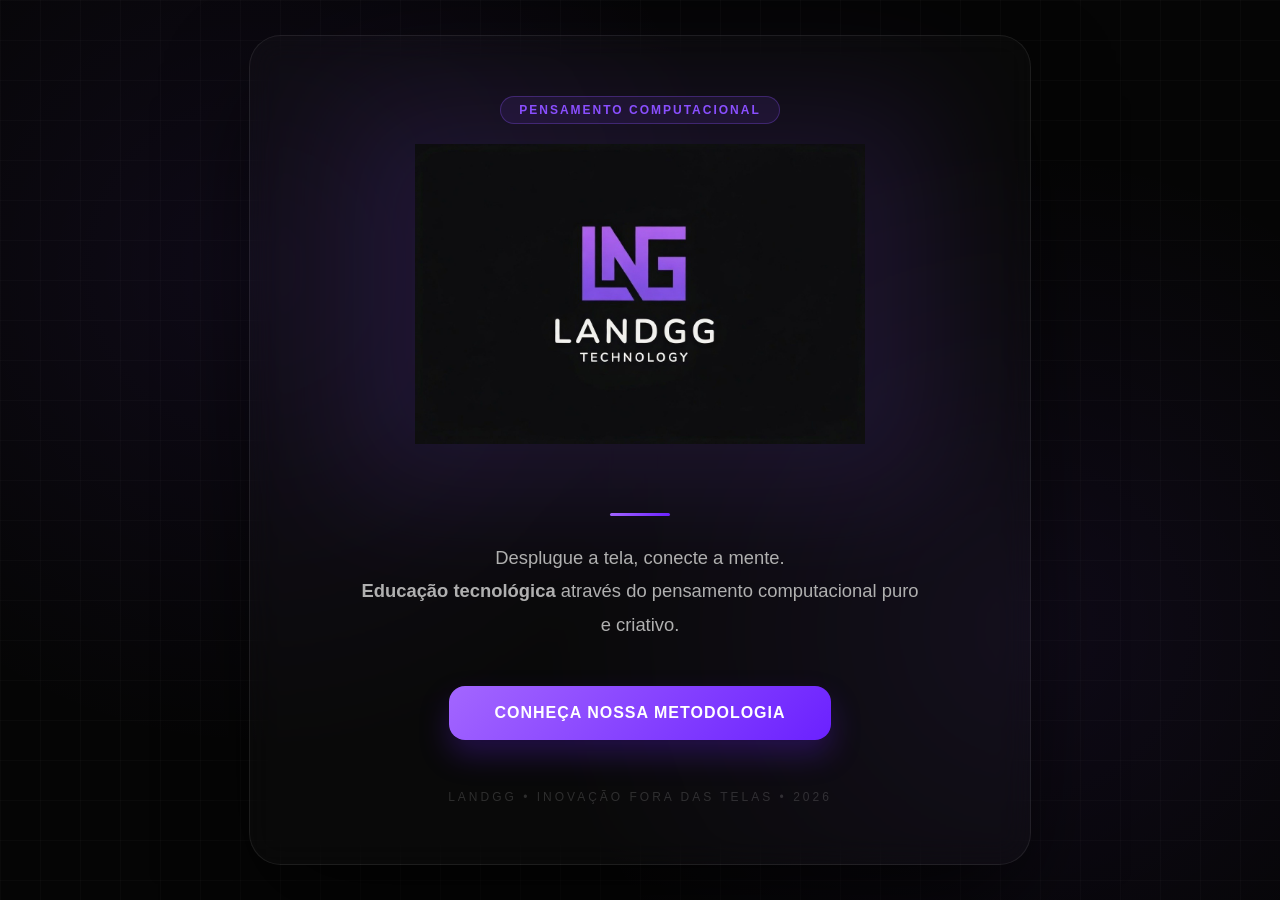
==== index.html @ 53b1680b "B1 - Ajuste src" ====
<!DOCTYPE html>
<html lang="pt-br">
<head>
    <meta charset="UTF-8">
    <meta name="viewport" content="width=device-width, initial-scale=1.0">
    <title>LANDGG | Technology Unplugged</title>
    <link rel="stylesheet" href="src/public/css/style.css">
</head>
<body>

    <div class="container">
        <div class="mission-tag">PENSAMENTO COMPUTACIONAL</div>

        <div class="logo-wrapper">
            <div class="logo-container">
                <img src="src/public/img/logo.jpg" alt="LANDGG Logo">
            </div>
        </div>
        <div class="divider"></div>

        <p>
            Desplugue a tela, conecte a mente. <br>
            <strong>Educação tecnológica</strong> através do pensamento computacional puro e criativo.
        </p>

        <a href="#" class="btn-cta">CONHEÇA NOSSA METODOLOGIA</a>

        <div class="footer-tag">
            Landgg • Inovação Fora das Telas • 2026
        </div>
    </div>

</body>
</html>
---- src/public/css/style.css ----
:root {
    --bg-dark: #050505;
    --accent-purple: #8a4fff; 
    --accent-gradient: linear-gradient(135deg, #a366ff 0%, #6b21ff 100%);
    --text-main: #ffffff;
    --text-dim: #b0b0b0;
}

body {
    font-family: 'Inter', -apple-system, BlinkMacSystemFont, 'Segoe UI', Roboto, sans-serif;
    background-color: var(--bg-dark);
    background-image: 
        radial-gradient(circle at 20% 30%, rgba(138, 79, 255, 0.08) 0%, transparent 40%),
        radial-gradient(circle at 80% 70%, rgba(138, 79, 255, 0.08) 0%, transparent 40%),
        linear-gradient(rgba(255,255,255,0.02) 1px, transparent 1px),
        linear-gradient(90deg, rgba(255,255,255,0.02) 1px, transparent 1px);
    background-size: 100% 100%, 100% 100%, 40px 40px, 40px 40px;
    color: var(--text-main);
    margin: 0;
    display: flex;
    justify-content: center;
    align-items: center;
    min-height: 100vh;
}

.container {
    position: relative;
    max-width: 700px; 
    width: 90%;
    padding: 60px 40px;
    background: rgba(255, 255, 255, 0.02);
    backdrop-filter: blur(15px);
    border-radius: 32px;
    border: 1px solid rgba(255, 255, 255, 0.08);
    text-align: center;
    box-shadow: 0 40px 100px -20px rgba(0, 0, 0, 0.8);
}

.logo-wrapper {
    position: relative;
    display: inline-block;
    margin-bottom: 40px;
}

.logo-wrapper::after {
    content: '';
    position: absolute;
    top: 50%;
    left: 50%;
    transform: translate(-50%, -50%);
    width: 130%;
    height: 130%;
    background: var(--accent-purple);
    filter: blur(60px);
    opacity: 0.12;
    z-index: -1;
}

.logo-container img {
    max-width: 450px; 
    width: 100%;
    height: auto;
    transition: all 0.5s ease;
}

.logo-container img:hover {
    transform: scale(1.03);
    filter: drop-shadow(0 0 30px rgba(138, 79, 255, 0.3));
}

.mission-tag {
    display: inline-block;
    background: rgba(138, 79, 255, 0.1);
    color: var(--accent-purple);
    padding: 6px 18px;
    border-radius: 100px;
    font-size: 0.75rem;
    font-weight: 700;
    letter-spacing: 2px;
    margin-bottom: 20px;
    border: 1px solid rgba(138, 79, 255, 0.3);
}

h1 {
    font-size: 1.5rem;
    letter-spacing: 8px;
    text-transform: uppercase;
    font-weight: 300;
    margin: 0;
    color: var(--text-main);
    opacity: 0.9;
}

.divider {
    height: 3px;
    width: 60px;
    background: var(--accent-gradient);
    margin: 25px auto;
    border-radius: 10px;
}

p {
    line-height: 1.8;
    font-size: 1.15rem;
    color: var(--text-dim);
    margin-bottom: 45px;
    font-weight: 300;
    max-width: 80%;
    margin-left: auto;
    margin-right: auto;
}

.btn-cta {
    display: inline-block;
    background: var(--accent-gradient);
    color: white;
    padding: 18px 45px;
    text-decoration: none;
    border-radius: 16px;
    font-weight: 600;
    font-size: 1rem;
    letter-spacing: 1px;
    transition: all 0.3s ease;
    box-shadow: 0 15px 30px rgba(107, 33, 255, 0.25);
}

.btn-cta:hover {
    transform: translateY(-5px);
    box-shadow: 0 20px 40px rgba(107, 33, 255, 0.45);
    filter: brightness(1.2);
}

.footer-tag {
    margin-top: 50px;
    font-size: 0.75rem;
    text-transform: uppercase;
    letter-spacing: 3px;
    color: rgba(255, 255, 255, 0.15);
}
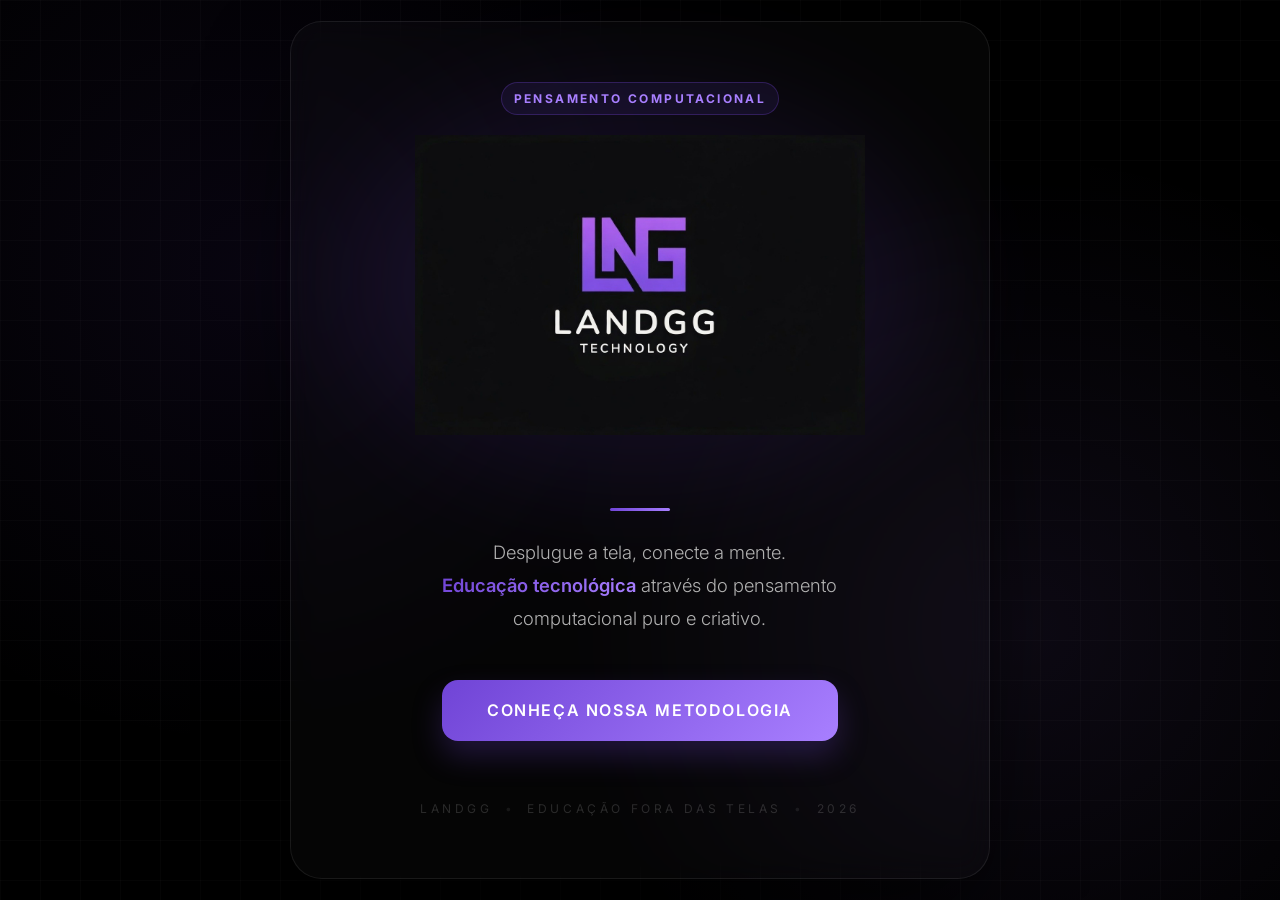
==== commit 539ab9f3: "B1 - ajuste pagina inicial" ====
--- a/index.html
+++ b/index.html
@@ -1,34 +1,58 @@
 <!DOCTYPE html>
-<html lang="pt-br">
+<html lang="pt-BR">
 <head>
     <meta charset="UTF-8">
     <meta name="viewport" content="width=device-width, initial-scale=1.0">
+    <meta name="description" content="LANDGG Technology - Educação tecnológica através do pensamento computacional puro e criativo.">
+    <meta name="theme-color" content="#000000">
     <title>LANDGG | Technology Unplugged</title>
     <link rel="stylesheet" href="src/public/css/style.css">
+    <link rel="preconnect" href="https://fonts.googleapis.com">
+    <link rel="preconnect" href="https://fonts.gstatic.com" crossorigin>
+    <link href="https://fonts.googleapis.com/css2?family=Inter:wght@300;400;600;700&display=swap" rel="stylesheet">
 </head>
 <body>
+    <main class="page-wrapper">
+        <div class="container">
+            
+            <span class="mission-tag" role="text" aria-label="Missão">
+                PENSAMENTO COMPUTACIONAL
+            </span>
 
-    <div class="container">
-        <div class="mission-tag">PENSAMENTO COMPUTACIONAL</div>
+            <div class="logo-wrapper">
+                <div class="logo-container">
+                    <img 
+                        src="src/public/img/logo.jpg" 
+                        alt="LANDGG Technology - Logo" 
+                        width="450" 
+                        height="auto"
+                        loading="eager"
+                    >
+                </div>
+            </div>
 
-        <div class="logo-wrapper">
-            <div class="logo-container">
-                <img src="src/public/img/logo.jpg" alt="LANDGG Logo">
-            </div>
+            <div class="divider" role="presentation"></div>
+
+            <p class="description">
+                Desplugue a tela, conecte a mente.<br>
+                <strong class="highlight">Educação tecnológica</strong> através do 
+                pensamento computacional puro e criativo.
+            </p>
+
+            <a href="#metodologia" class="btn-cta" aria-label="Conheça nossa metodologia">
+                CONHEÇA NOSSA METODOLOGIA
+            </a>
+
+            <footer class="footer-tag">
+                <span>Landgg</span>
+                <span class="separator">•</span>
+                <span>Educação Fora das Telas</span>
+                <span class="separator">•</span>
+                <time datetime="2026">2026</time>
+            </footer>
         </div>
-        <div class="divider"></div>
+    </main>
 
-        <p>
-            Desplugue a tela, conecte a mente. <br>
-            <strong>Educação tecnológica</strong> através do pensamento computacional puro e criativo.
-        </p>
-
-        <a href="#" class="btn-cta">CONHEÇA NOSSA METODOLOGIA</a>
-
-        <div class="footer-tag">
-            Landgg • Inovação Fora das Telas • 2026
-        </div>
-    </div>
-
+    <script src="src/public/js/main.js"></script>
 </body>
 </html>
--- a/src/public/css/style.css
+++ b/src/public/css/style.css
@@ -1,45 +1,125 @@
 :root {
-    --bg-dark: #050505;
-    --accent-purple: #8a4fff; 
-    --accent-gradient: linear-gradient(135deg, #a366ff 0%, #6b21ff 100%);
-    --text-main: #ffffff;
-    --text-dim: #b0b0b0;
+    --cor-preto: #000000;
+    --cor-branco: #FFFFFF;
+    --cor-roxo-escuro: #7044D6;
+    --cor-roxo-claro: #A87FFF;
+
+    --gradiente-principal: linear-gradient(135deg, var(--cor-roxo-escuro) 0%, var(--cor-roxo-claro) 100%);
+    --gradiente-inverso: linear-gradient(135deg, var(--cor-roxo-claro) 0%, var(--cor-roxo-escuro) 100%);
+    
+    --bg-primario: var(--cor-preto);
+    --bg-secundario: #050505;
+    --bg-cartao: rgba(255, 255, 255, 0.02);
+    --bg-overlay: rgba(0, 0, 0, 0.8);
+
+    --texto-primario: var(--cor-branco);
+    --texto-secundario: #B0B0B0;
+    --texto-dimenizado: rgba(255, 255, 255, 0.15);
+
+    --borda-clara: rgba(255, 255, 255, 0.08);
+    --borda-roxa: rgba(112, 68, 214, 0.3);
+
+    --sombra-suave: 0 40px 100px -20px rgba(0, 0, 0, 0.8);
+    --sombra-roxa: 0 15px 30px rgba(112, 68, 214, 0.25);
+    --sombra-roxa-forte: 0 20px 40px rgba(112, 68, 214, 0.45);
+    --sombra-glow: 0 0 30px rgba(168, 124, 255, 0.3);
+
+    --fonte-principal: 'Inter', -apple-system, BlinkMacSystemFont, 'Segoe UI', Roboto, sans-serif;
+    --tamanho-xs: 0.75rem;      /* 12px */
+    --tamanho-sm: 0.875rem;     /* 14px */
+    --tamanho-base: 1rem;       /* 16px */
+    --tamanho-lg: 1.15rem;      /* 18.4px */
+    --tamanho-xl: 1.5rem;       /* 24px */
+    
+    --espaco-xs: 6px;
+    --espaco-sm: 12px;
+    --espaco-md: 20px;
+    --espaco-lg: 25px;
+    --espaco-xl: 40px;
+    --espaco-2xl: 45px;
+    --espaco-3xl: 50px;
+    --espaco-4xl: 60px;
+    
+    --raio-sm: 10px;
+    --raio-md: 16px;
+    --raio-lg: 32px;
+    --raio-pill: 100px;
+    
+    --transicao-rapida: 0.3s ease;
+    --transicao-media: 0.5s ease;
+}
+
+*,
+*::before,
+*::after {
+    margin: 0;
+    padding: 0;
+    box-sizing: border-box;
+}
+
+html {
+    scroll-behavior: smooth;
+    -webkit-font-smoothing: antialiased;
+    -moz-osx-font-smoothing: grayscale;
 }
 
 body {
-    font-family: 'Inter', -apple-system, BlinkMacSystemFont, 'Segoe UI', Roboto, sans-serif;
-    background-color: var(--bg-dark);
+    font-family: var(--fonte-principal);
+    background-color: var(--bg-primario);
     background-image: 
-        radial-gradient(circle at 20% 30%, rgba(138, 79, 255, 0.08) 0%, transparent 40%),
-        radial-gradient(circle at 80% 70%, rgba(138, 79, 255, 0.08) 0%, transparent 40%),
-        linear-gradient(rgba(255,255,255,0.02) 1px, transparent 1px),
-        linear-gradient(90deg, rgba(255,255,255,0.02) 1px, transparent 1px);
+        radial-gradient(circle at 20% 30%, rgba(112, 68, 214, 0.08) 0%, transparent 40%),
+        radial-gradient(circle at 80% 70%, rgba(168, 124, 255, 0.08) 0%, transparent 40%),
+        linear-gradient(rgba(255, 255, 255, 0.02) 1px, transparent 1px),
+        linear-gradient(90deg, rgba(255, 255, 255, 0.02) 1px, transparent 1px);
     background-size: 100% 100%, 100% 100%, 40px 40px, 40px 40px;
-    color: var(--text-main);
-    margin: 0;
+    background-attachment: fixed;
+    color: var(--texto-primario);
+    line-height: 1.6;
+    min-height: 100vh;
+}
+
+.page-wrapper {
     display: flex;
     justify-content: center;
     align-items: center;
     min-height: 100vh;
+    padding: var(--espaco-md);
 }
 
 .container {
     position: relative;
-    max-width: 700px; 
-    width: 90%;
-    padding: 60px 40px;
-    background: rgba(255, 255, 255, 0.02);
+    max-width: 700px;
+    width: 100%;
+    padding: var(--espaco-4xl) var(--espaco-xl);
+    background: var(--bg-cartao);
     backdrop-filter: blur(15px);
-    border-radius: 32px;
-    border: 1px solid rgba(255, 255, 255, 0.08);
+    -webkit-backdrop-filter: blur(15px);
+    border-radius: var(--raio-lg);
+    border: 1px solid var(--borda-clara);
     text-align: center;
-    box-shadow: 0 40px 100px -20px rgba(0, 0, 0, 0.8);
+    box-shadow: var(--sombra-suave);
+}
+
+.mission-tag {
+    display: inline-block;
+    background: rgba(112, 68, 214, 0.1);
+    color: var(--cor-roxo-claro);
+    padding: var(--espaco-xs) var(--espaco-sm);
+    border-radius: var(--raio-pill);
+    font-size: var(--tamanho-xs);
+    font-weight: 700;
+    letter-spacing: 0.2em;
+    text-transform: uppercase;
+    margin-bottom: var(--espaco-md);
+    border: 1px solid var(--borda-roxa);
+    animation: fadeInDown 0.8s ease-out;
 }
 
 .logo-wrapper {
     position: relative;
     display: inline-block;
-    margin-bottom: 40px;
+    margin-bottom: var(--espaco-xl);
+    animation: fadeIn 1s ease-out 0.2s both;
 }
 
 .logo-wrapper::after {
@@ -50,90 +130,235 @@
     transform: translate(-50%, -50%);
     width: 130%;
     height: 130%;
-    background: var(--accent-purple);
+    background: var(--cor-roxo-escuro);
     filter: blur(60px);
     opacity: 0.12;
     z-index: -1;
+    border-radius: 50%;
 }
 
 .logo-container img {
-    max-width: 450px; 
+    max-width: 450px;
     width: 100%;
     height: auto;
-    transition: all 0.5s ease;
+    transition: all var(--transicao-media);
+    display: block;
 }
 
 .logo-container img:hover {
     transform: scale(1.03);
-    filter: drop-shadow(0 0 30px rgba(138, 79, 255, 0.3));
-}
-
-.mission-tag {
-    display: inline-block;
-    background: rgba(138, 79, 255, 0.1);
-    color: var(--accent-purple);
-    padding: 6px 18px;
-    border-radius: 100px;
-    font-size: 0.75rem;
-    font-weight: 700;
-    letter-spacing: 2px;
-    margin-bottom: 20px;
-    border: 1px solid rgba(138, 79, 255, 0.3);
-}
-
-h1 {
-    font-size: 1.5rem;
-    letter-spacing: 8px;
-    text-transform: uppercase;
-    font-weight: 300;
-    margin: 0;
-    color: var(--text-main);
-    opacity: 0.9;
+    filter: drop-shadow(var(--sombra-glow));
 }
 
 .divider {
     height: 3px;
     width: 60px;
-    background: var(--accent-gradient);
-    margin: 25px auto;
-    border-radius: 10px;
-}
-
-p {
+    background: var(--gradiente-principal);
+    margin: var(--espaco-lg) auto;
+    border-radius: var(--raio-sm);
+    animation: expandWidth 1s ease-out 0.4s both;
+}
+
+.description {
     line-height: 1.8;
-    font-size: 1.15rem;
-    color: var(--text-dim);
-    margin-bottom: 45px;
+    font-size: var(--tamanho-lg);
+    color: var(--texto-secundario);
+    margin-bottom: var(--espaco-2xl);
     font-weight: 300;
     max-width: 80%;
     margin-left: auto;
     margin-right: auto;
+    animation: fadeIn 1s ease-out 0.6s both;
+}
+
+.description strong {
+    color: var(--texto-primario);
+    font-weight: 600;
+}
+
+.highlight {
+    background: var(--gradiente-principal);
+    -webkit-background-clip: text;
+    -webkit-text-fill-color: transparent;
+    background-clip: text;
 }
 
 .btn-cta {
     display: inline-block;
-    background: var(--accent-gradient);
-    color: white;
+    background: var(--gradiente-principal);
+    color: var(--cor-branco);
     padding: 18px 45px;
     text-decoration: none;
-    border-radius: 16px;
+    border-radius: var(--raio-md);
     font-weight: 600;
-    font-size: 1rem;
-    letter-spacing: 1px;
-    transition: all 0.3s ease;
-    box-shadow: 0 15px 30px rgba(107, 33, 255, 0.25);
+    font-size: var(--tamanho-base);
+    letter-spacing: 0.1em;
+    text-transform: uppercase;
+    transition: all var(--transicao-rapida);
+    box-shadow: var(--sombra-roxa);
+    border: none;
+    cursor: pointer;
+    position: relative;
+    overflow: hidden;
+    animation: fadeInUp 1s ease-out 0.8s both;
+}
+
+.btn-cta::before {
+    content: '';
+    position: absolute;
+    top: 0;
+    left: -100%;
+    width: 100%;
+    height: 100%;
+    background: var(--gradiente-inverso);
+    transition: left var(--transicao-rapida);
+    z-index: -1;
 }
 
 .btn-cta:hover {
     transform: translateY(-5px);
-    box-shadow: 0 20px 40px rgba(107, 33, 255, 0.45);
-    filter: brightness(1.2);
+    box-shadow: var(--sombra-roxa-forte);
+}
+
+.btn-cta:hover::before {
+    left: 0;
+}
+
+.btn-cta:focus {
+    outline: 3px solid var(--cor-roxo-claro);
+    outline-offset: 3px;
 }
 
 .footer-tag {
-    margin-top: 50px;
-    font-size: 0.75rem;
+    margin-top: var(--espaco-3xl);
+    font-size: var(--tamanho-xs);
     text-transform: uppercase;
-    letter-spacing: 3px;
-    color: rgba(255, 255, 255, 0.15);
+    letter-spacing: 0.3em;
+    color: var(--texto-dimenizado);
+    display: flex;
+    justify-content: center;
+    align-items: center;
+    gap: var(--espaco-sm);
+    flex-wrap: wrap;
+    animation: fadeIn 1s ease-out 1s both;
+}
+
+.separator {
+    opacity: 0.5;
+}
+
+@keyframes fadeIn {
+    from {
+        opacity: 0;
+    }
+    to {
+        opacity: 1;
+    }
+}
+
+@keyframes fadeInDown {
+    from {
+        opacity: 0;
+        transform: translateY(-20px);
+    }
+    to {
+        opacity: 1;
+        transform: translateY(0);
+    }
+}
+
+@keyframes fadeInUp {
+    from {
+        opacity: 0;
+        transform: translateY(20px);
+    }
+    to {
+        opacity: 1;
+        transform: translateY(0);
+    }
+}
+
+@keyframes expandWidth {
+    from {
+        width: 0;
+    }
+    to {
+        width: 60px;
+    }
+}
+
+@media (max-width: 768px) {
+    :root {
+        --espaco-4xl: 40px;
+        --espaco-xl: 24px;
+    }
+    
+    .container {
+        padding: var(--espaco-4xl) var(--espaco-lg);
+    }
+    
+    .logo-container img {
+        max-width: 300px;
+    }
+    
+    .description {
+        font-size: var(--tamanho-base);
+        max-width: 100%;
+    }
+    
+    .btn-cta {
+        padding: 16px 32px;
+        font-size: var(--tamanho-sm);
+        width: 100%;
+        max-width: 320px;
+    }
+    
+    .footer-tag {
+        flex-direction: column;
+        gap: var(--espaco-xs);
+        letter-spacing: 0.2em;
+    }
+    
+    .separator {
+        display: none;
+    }
+}
+
+@media (max-width: 480px) {
+    .logo-container img {
+        max-width: 250px;
+    }
+    
+    .mission-tag {
+        font-size: 0.65rem;
+        padding: 4px 12px;
+    }
+    
+    .divider {
+        width: 40px;
+    }
+}
+
+@media (prefers-contrast: high) {
+    .container {
+        border: 2px solid var(--cor-roxo-claro);
+    }
+    
+    .btn-cta {
+        border: 2px solid var(--cor-branco);
+    }
+}
+
+@media (prefers-reduced-motion: reduce) {
+    *,
+    *::before,
+    *::after {
+        animation-duration: 0.01ms !important;
+        animation-iteration-count: 1 !important;
+        transition-duration: 0.01ms !important;
+    }
+    
+    html {
+        scroll-behavior: auto;
+    }
 }
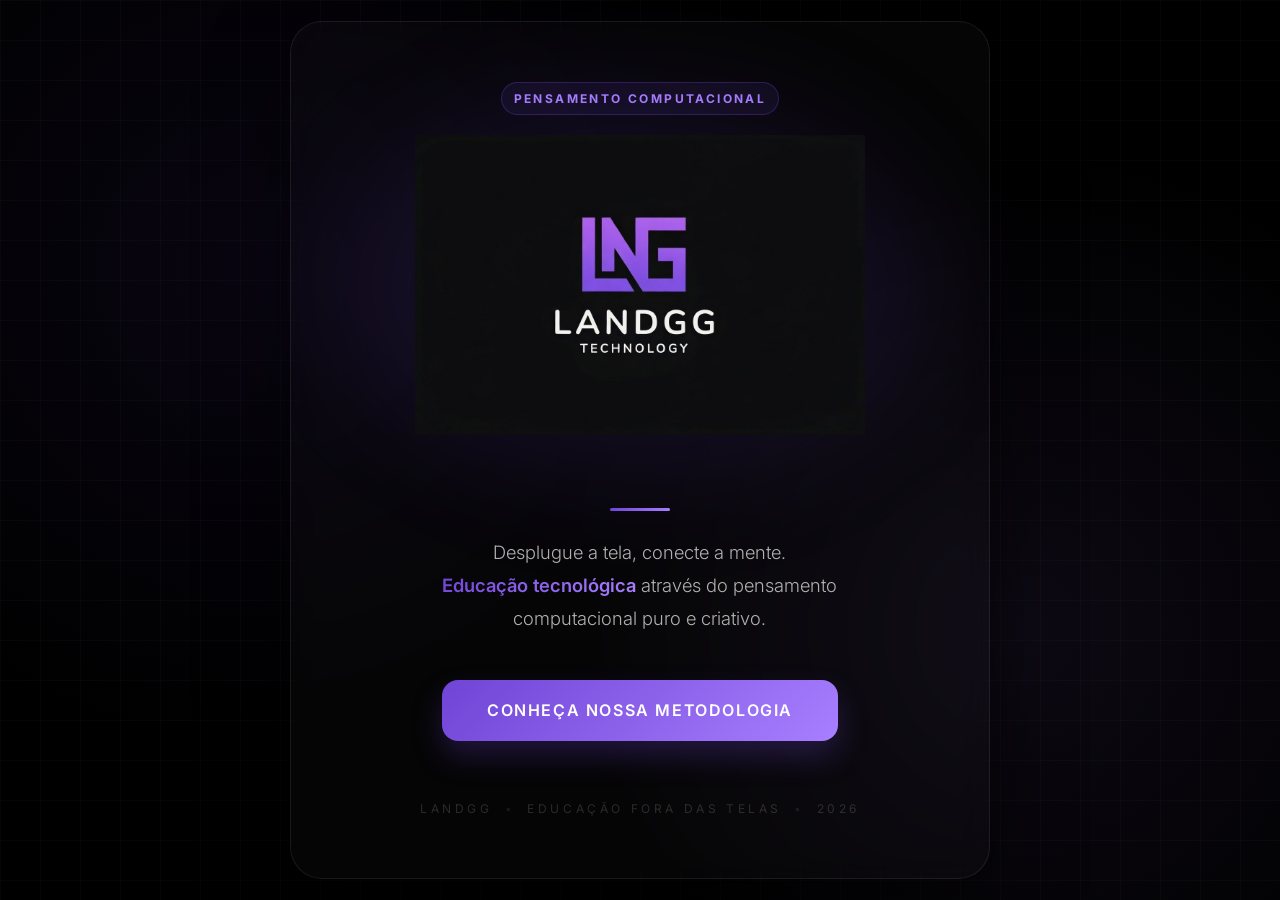
==== commit 34740123: "B1 - animação" ====
--- a/index.html
+++ b/index.html
@@ -14,7 +14,7 @@
 <body>
     <main class="page-wrapper">
         <div class="container">
-            
+
             <span class="mission-tag" role="text" aria-label="Missão">
                 PENSAMENTO COMPUTACIONAL
             </span>
@@ -53,6 +53,6 @@
         </div>
     </main>
 
-    <script src="src/public/js/main.js"></script>
+    <script src="src/public/js/script.js"></script>
 </body>
 </html>
